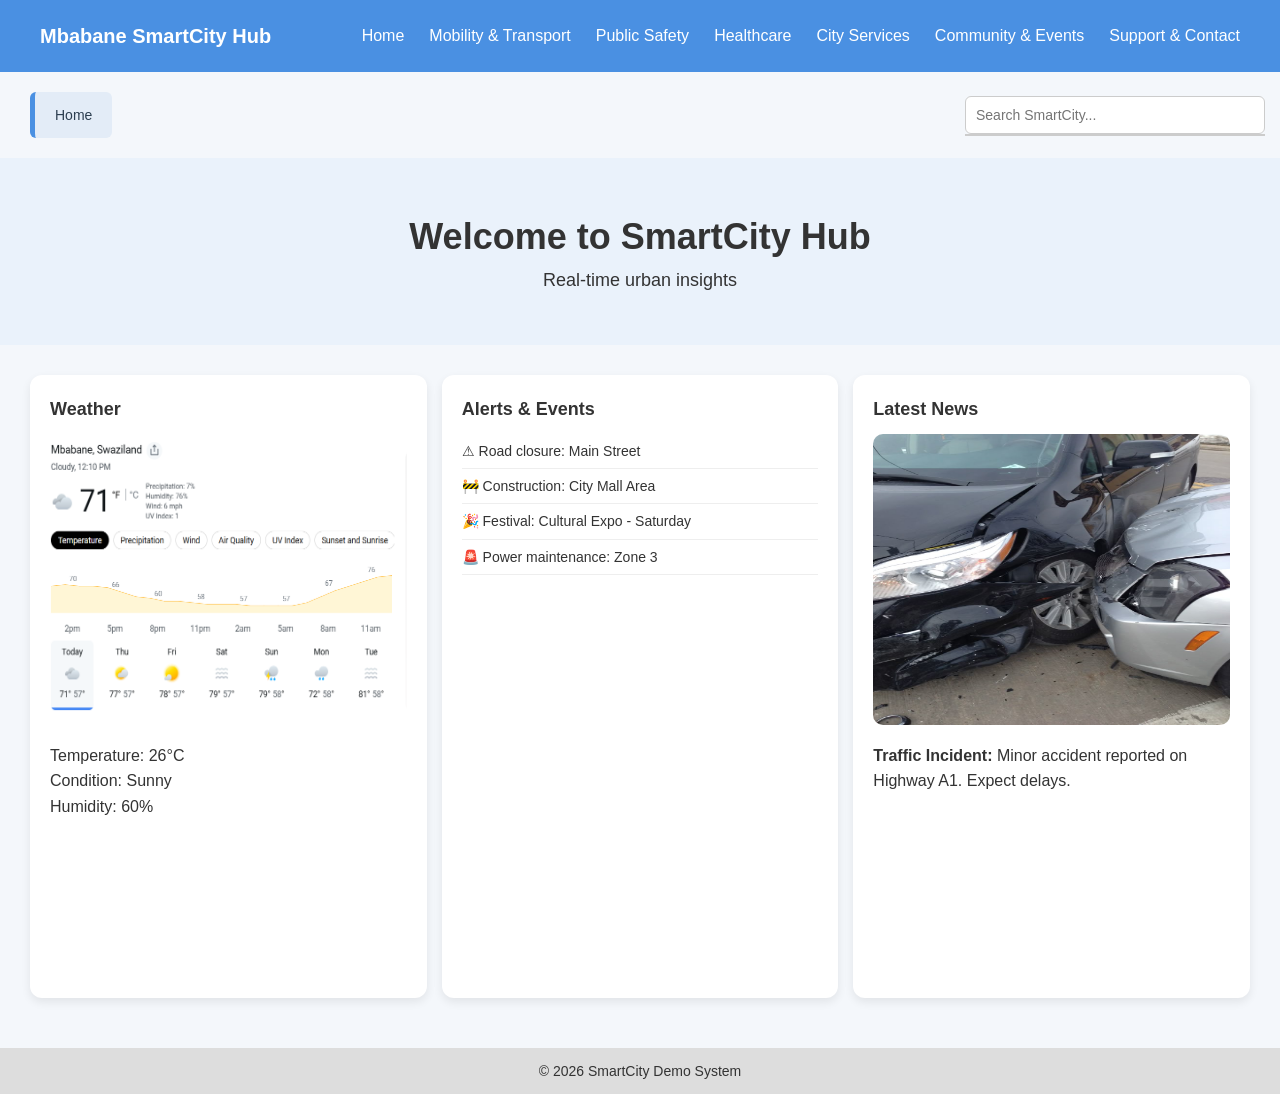
==== index.html @ 6250e5c0 "Add files via upload" ====
<!DOCTYPE html>
<html lang="en">
<head>
    <meta charset="UTF-8">
    <meta name="viewport" content="width=device-width, initial-scale=1.0">
    <title>Smart City Dashboard</title>
    <link rel="stylesheet" href="styles.css">
</head>
<body>

    <!-- HEADER -->
    <header>
        <div class="logo">Mbabane SmartCity Hub</div>
        <nav>
            <ul>
                <li><a href="index.html">Home</a></li>
                <li><a href="mobility.html">Mobility & Transport</a></li>
                <li><a href="public_safety.html">Public Safety</a></li>
                <li><a href="health.html">Healthcare</a></li>
                <li><a href="city_services.html">City Services</a></li>
                <li><a href="community.html">Community & Events</a></li>
                <li><a href="contact.html">Support & Contact</a></li>
            </ul>
        </nav>
    </header>

   <section class="top-bar">
        <div class="breadcrumbs">
            <p>Home</p>
        </div>

    <div class="search-container">
        <input type="text" id="searchInput" placeholder="Search SmartCity...">
        <div id="suggestions"></div>
    </div>
</section>

    <!-- HERO SECTION -->
    <section class="hero">
        <h1>Welcome to SmartCity Hub</h1>
        <p>Real-time urban insights</p>
    </section>

    <!-- MAIN CONTENT -->
    <main class="container">

        <!-- WEATHER CARD -->
        <div class="card weather">
            <h2>Weather</h2>
            <img src="images\weather.png" alt="Weather Image">
            <p>Temperature: 26°C</p>
            <p>Condition: Sunny</p>
            <p>Humidity: 60%</p>
        </div>

        <!-- ALERTS CARD -->
        <div class="card alerts">
            <h2>Alerts & Events</h2>
            <ul>
                <li>⚠ Road closure: Main Street</li>
                <li>🚧 Construction: City Mall Area</li>
                <li>🎉 Festival: Cultural Expo - Saturday</li>
                <li>🚨 Power maintenance: Zone 3</li>
            </ul>
        </div>

        <!-- NEWS CARD -->
        <div class="card news">
            <h2>Latest News</h2>
            <img src="images\accident1.jpeg" alt="News Image">
            <p><strong>Traffic Incident:</strong> Minor accident reported on Highway A1. Expect delays.</p>
        </div>

    </main>

    <footer>
        <p>© 2026 SmartCity Demo System</p>
    </footer>
<script src="script.js"></script>
    

</body>
</html>
---- styles.css ----
/* RESET */
* {
    margin: 0;
    padding: 0;
    box-sizing: border-box;
}

/* ROOT VARIABLES (easy theme control) */
:root {
    --primary: #4a90e2;
    --bg-light: #f4f7fb;
    --card-bg: #ffffff;
    --text-dark: #333;
}

/* BODY */
body {
    font-family: Arial, sans-serif;
    background-color: var(--bg-light);
    color: var(--text-dark);
    line-height: 1.6;
}

/* HEADER */
header {
    background-color: var(--primary);
    color: white;
    padding: 15px 20px;
    display: flex;
    flex-direction: column; /* mobile first */
    align-items: center;
    gap: 10px;
}

header .logo {
    font-size: 20px;
    font-weight: bold;
}

/* NAVIGATION */
nav ul {
    list-style: none;
    display: flex;
    flex-direction: column; /* stacked on mobile */
    gap: 10px;
    text-align: center;
}

nav a {
    color: white;
    text-decoration: none;
    font-weight: 500;
}

nav a:hover {
    text-decoration: underline;
}

/* HERO */
.hero {
    text-align: center;
    padding: 30px 15px;
    background-color: #eaf2fb;
}

.hero h1 {
    font-size: 24px;
}

.hero p {
    font-size: 14px;
}

/* CONTAINER */
.container {
    display: grid;
    grid-template-columns: 1fr; /* mobile: single column */
    padding: 15px;
    gap: 15px;
}

/* CARD */
.card {
    background-color: var(--card-bg);
    border-radius: 12px;
    padding: 20px;
    box-shadow: 0 4px 10px rgba(0,0,0,0.08);
    transition: transform 0.2s ease;
}

.card:hover {
    transform: translateY(-3px);
}

.card h2 {
    font-size: 18px;
    margin-bottom: 10px;
}

/* IMAGES */
.card img {
    width: 100%;
    height: 50%;
    border-radius: 10px;
    margin-bottom: 10px;
}

/* ALERTS */
.alerts ul {
    list-style: none;
}

.alerts li {
    padding: 6px 0;
    border-bottom: 1px solid #eee;
    font-size: 14px;
}

/* FOOTER */
footer {
    text-align: center;
    padding: 12px;
    background-color: #ddd;
    margin-top: 20px;
    font-size: 14px;
}

/* BREADCRUMBS - ENHANCED */
.breadcrumbs {
    padding: 12px 20px;
    background-color: #e3ecf7;
    border-left: 5px solid #4a90e2;
    margin: 10px 15px;
    border-radius: 6px;
}

.breadcrumbs p {
    color: #2c3e50;
    font-size: 14px;
    font-weight: 500;
}

/* ========================= */
/* TABLET (≥ 600px) */
/* ========================= */
@media (min-width: 600px) {

    header {
        flex-direction: row;
        justify-content: space-between;
    }

    nav ul {
        flex-direction: row;
        gap: 15px;
    }

    .hero h1 {
        font-size: 28px;
    }

    .hero p {
        font-size: 16px;
    }

    .container {
        grid-template-columns: repeat(2, 1fr);
    }
}

/* ========================= */
/* DESKTOP (≥ 900px) */
/* ========================= */
@media (min-width: 900px) {

    .container {
        grid-template-columns: repeat(3, 1fr);
        padding: 30px;
    }

    .hero {
        padding: 50px 20px;
    }

    .hero h1 {
        font-size: 36px;
    }

    .hero p {
        font-size: 18px;
    }

    header {
        padding: 20px 40px;
    }

    nav ul {
        gap: 25px;
    }
}

/* MINI GRID (Police stations layout) */
.mini-grid {
    display: grid;
    grid-template-columns: 1fr;
    gap: 15px;
    margin-top: 10px;
}

/* MINI CARDS */
.mini-card {
    background: #f9fbff;
    padding: 10px;
    border-radius: 10px;
    text-align: center;
    box-shadow: 0 2px 6px rgba(0,0,0,0.05);
}

.mini-card img {
    width: 100%;
    height: 100px;
    object-fit: cover;
    border-radius: 8px;
    margin-bottom: 8px;
}

.mini-card h3 {
    font-size: 14px;
    margin-bottom: 5px;
}

.mini-card p {
    font-size: 12px;
}

/* FIRE SECTION */
.service-highlight {
    display: flex;
    flex-direction: column;
    gap: 10px;
}

.service-highlight img {
    width: 100%;
    border-radius: 10px;
}

/* RESPONSIVE GRID FOR POLICE */
@media (min-width: 600px) {
    .mini-grid {
        grid-template-columns: repeat(2, 1fr);
    }
}

@media (min-width: 900px) {
    .mini-grid {
        grid-template-columns: repeat(2, 1fr);
    }

    .service-highlight {
        flex-direction: row;
        align-items: center;
    }

    .service-highlight img {
        width: 40%;
    }
}

/* TOP BAR (Breadcrumb + Search) */
.top-bar {
    display: flex;
    flex-direction: column;
    gap: 10px;
    padding: 10px 15px;
}

/* SEARCH */
.search-container {
    position: relative;
}

#searchInput {
    width: 100%;
    padding: 10px;
    border: 1px solid #ccc;
    border-radius: 6px;
    font-size: 14px;
}

/* SUGGESTIONS DROPDOWN */
#suggestions {
    position: absolute;
    width: 100%;
    background: white;
    border: 1px solid #ccc;
    max-height: 150px;
    overflow-y: auto;
    z-index: 9999; /* critical */
}


.suggestion-item {
    padding: 8px;
    cursor: pointer;
}

.suggestion-item:hover {
    background-color: #f0f4f8;
}

/* DESKTOP LAYOUT */
@media (min-width: 768px) {
    .top-bar {
        flex-direction: row;
        justify-content: space-between;
        align-items: center;
    }

    .search-container {
        width: 300px;
    }
}

/* SMALL HERO */
.small-hero {
    padding: 20px;
    background: #eaf4fb;
    text-align: center;
}

/* STATUS COLORS */
.status {
    margin-top: 10px;
    font-weight: bold;
}

.status.normal {
    color: green;
}

.status.warning {
    color: orange;
}

.status.danger {
    color: red;
}

/* UPDATE TEXT */
.update {
    font-size: 12px;
    color: #666;
    margin-top: 5px;
}
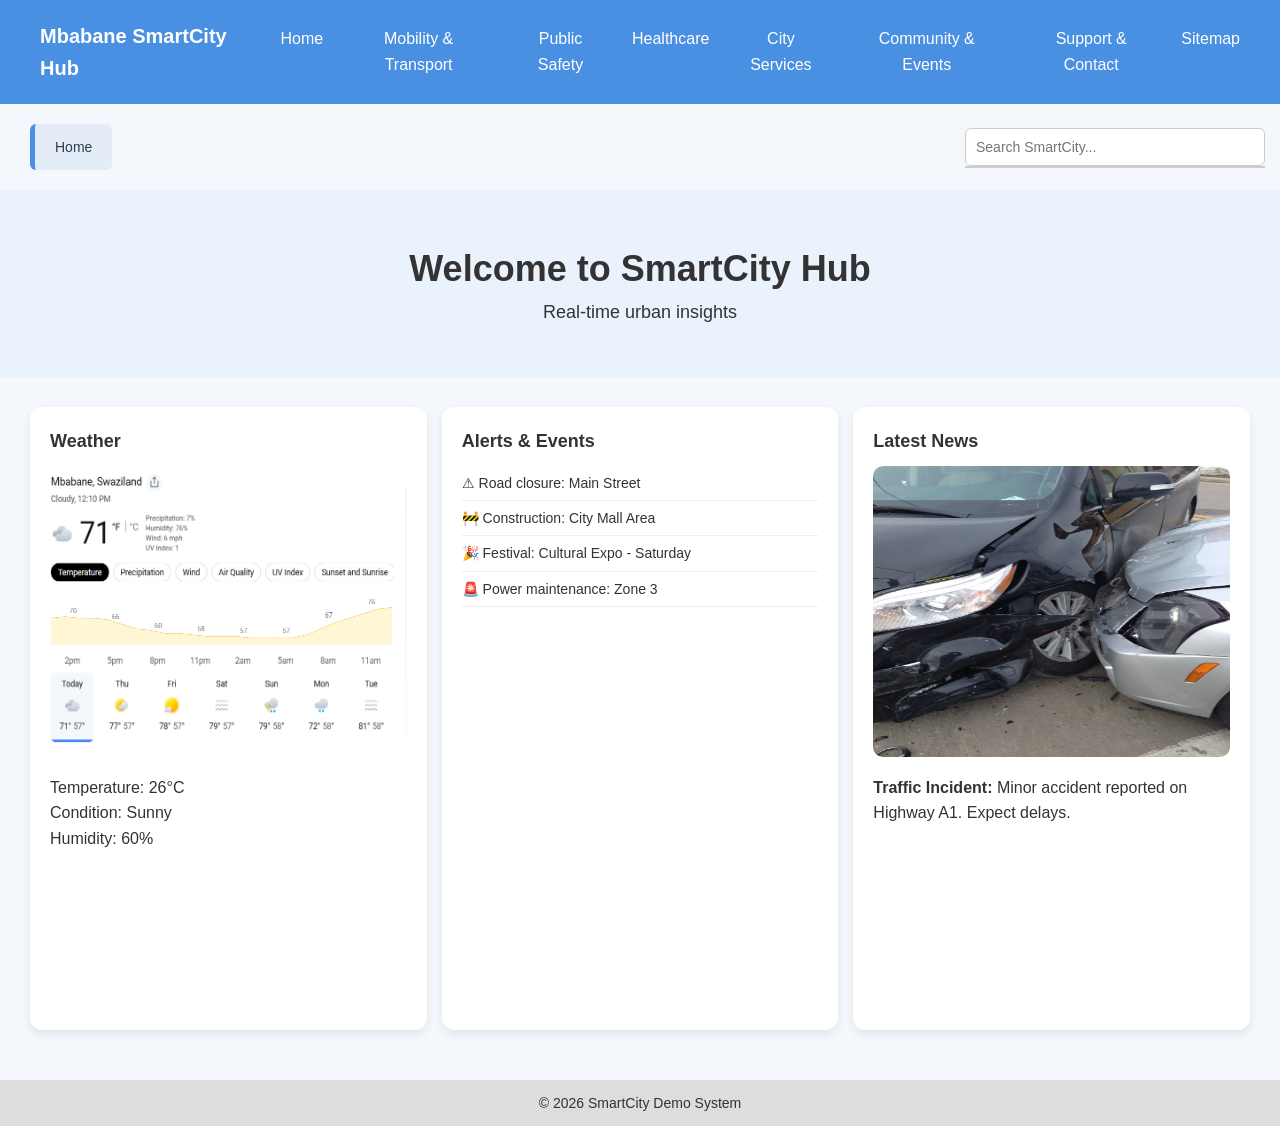
==== commit fd1bc548: "Add Sitemap link to navigation menu" ====
--- a/index.html
+++ b/index.html
@@ -20,6 +20,7 @@
                 <li><a href="city_services.html">City Services</a></li>
                 <li><a href="community.html">Community & Events</a></li>
                 <li><a href="contact.html">Support & Contact</a></li>
+                 <li><a href="sitemap.html">Sitemap</a></li>
             </ul>
         </nav>
     </header>
